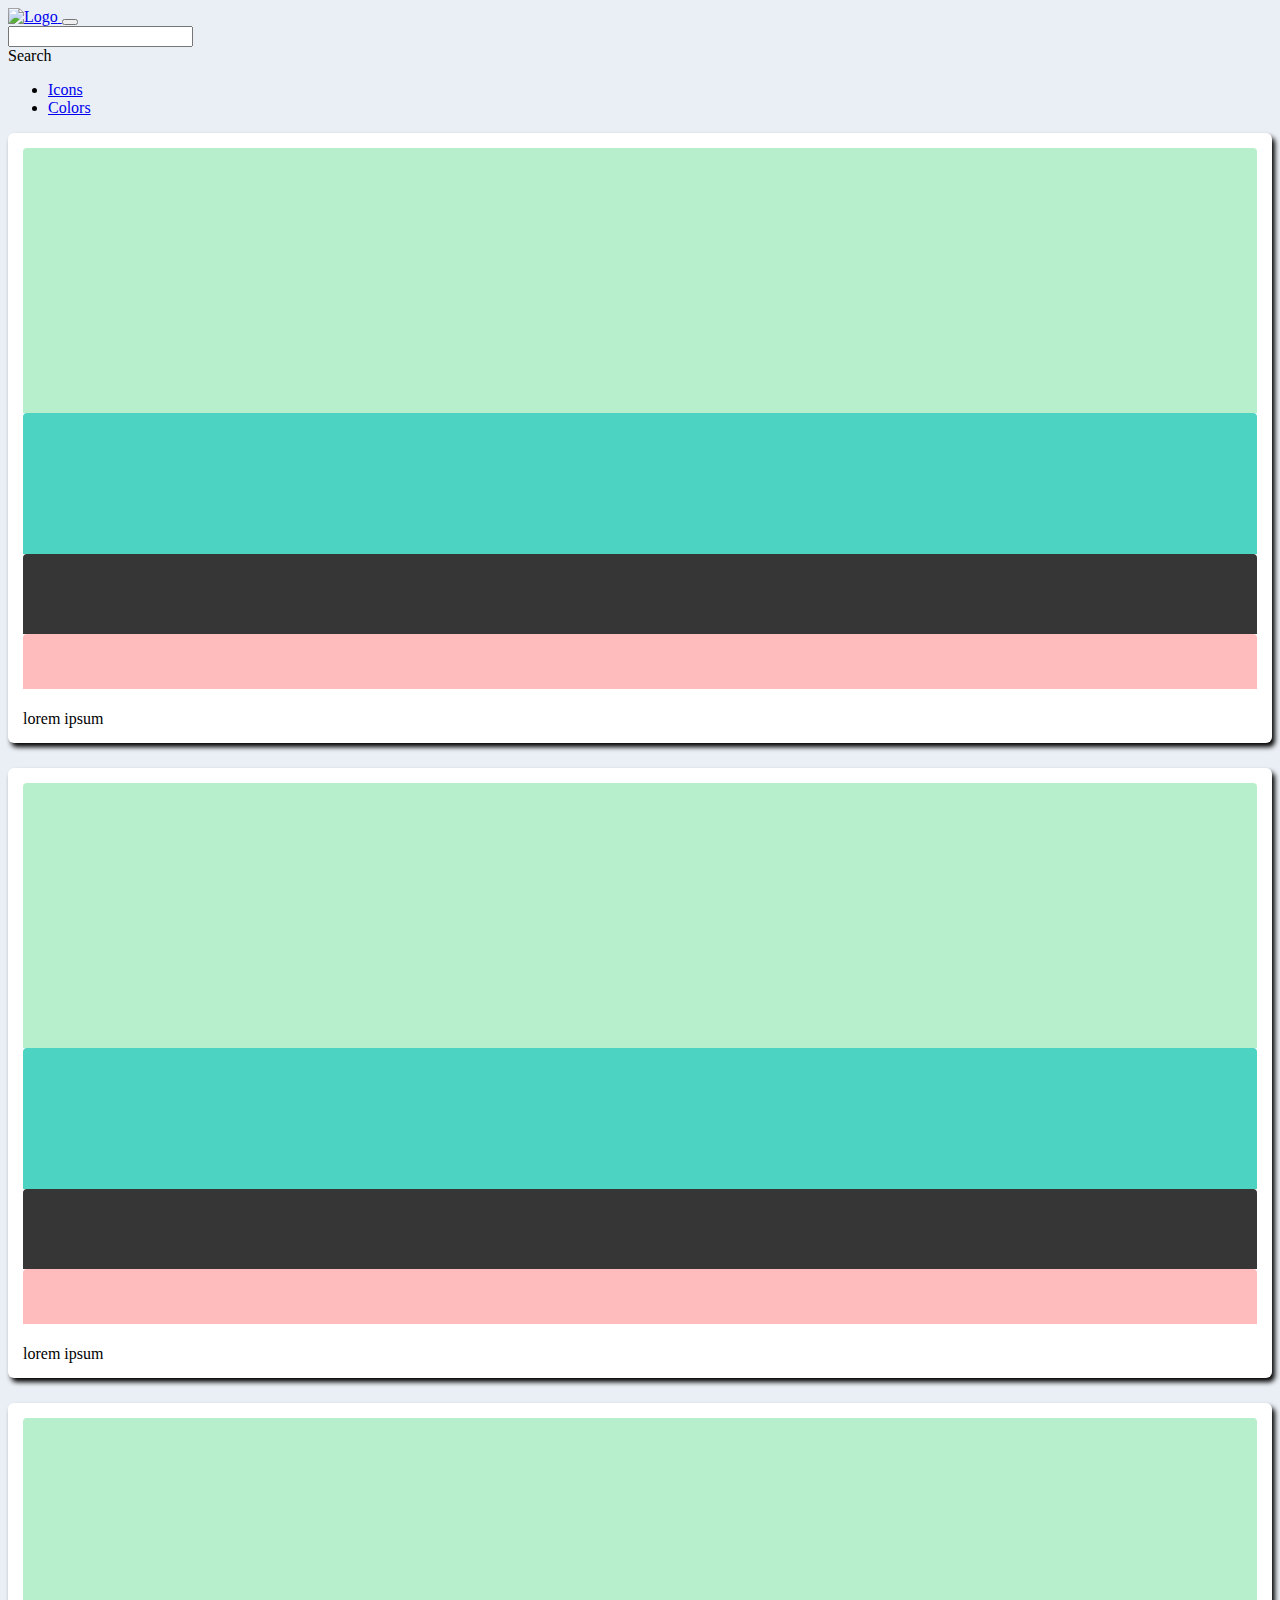
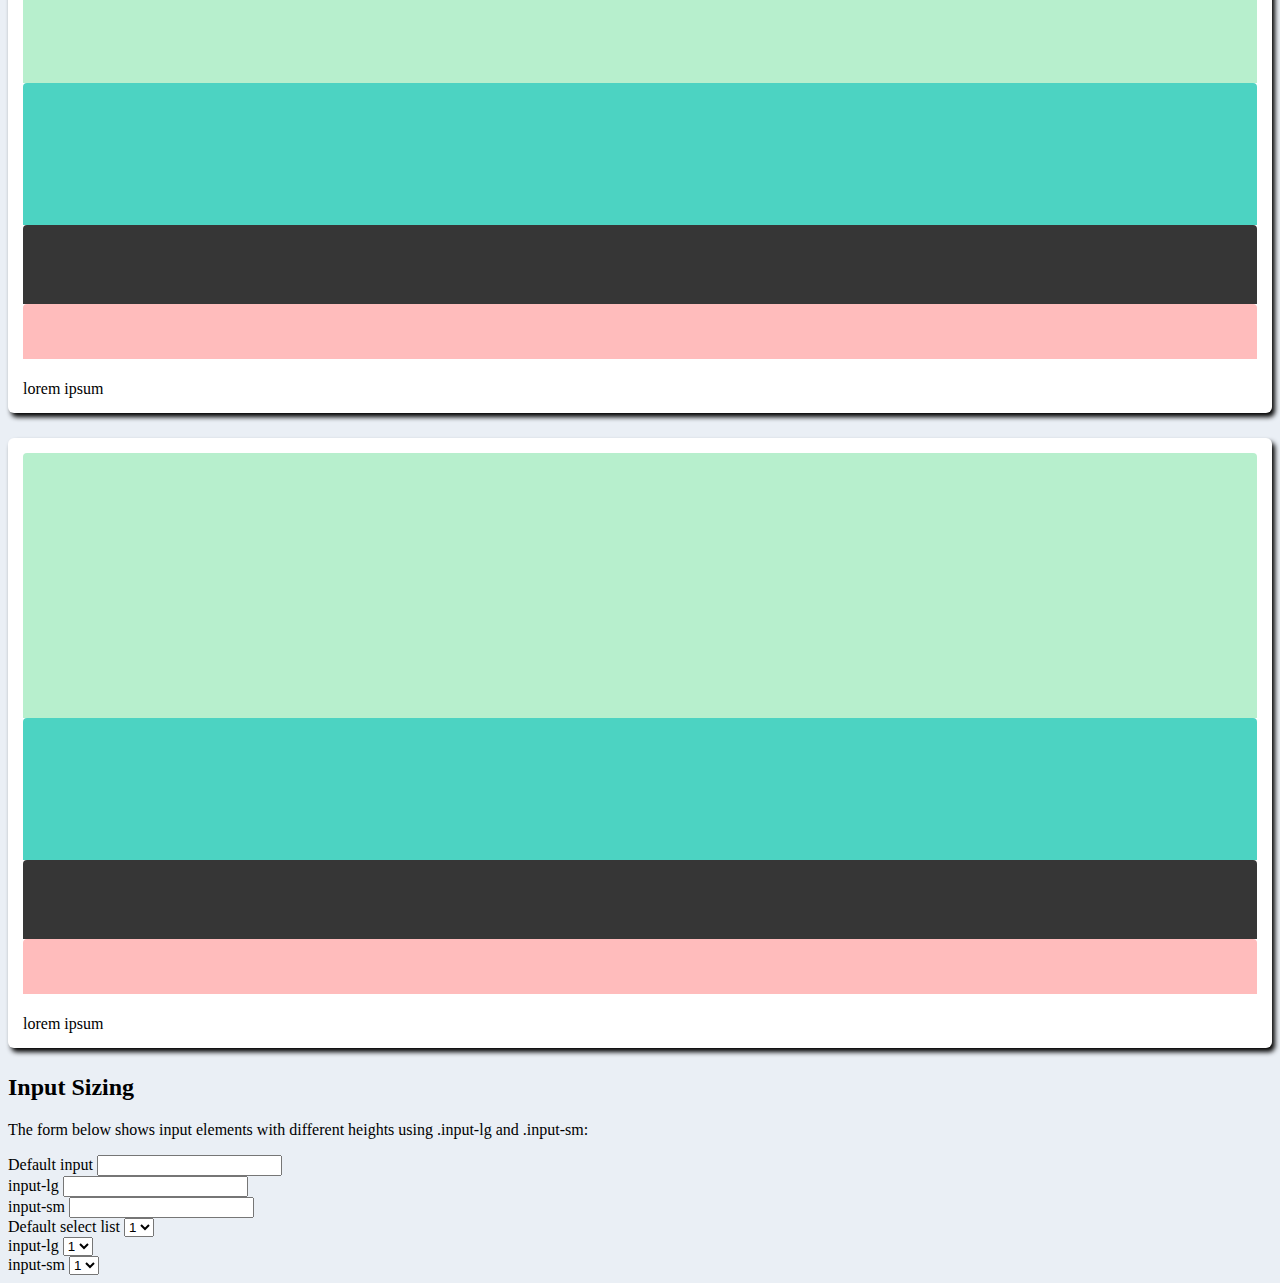
==== colors.html @ e5337111 "hi" ====
<!DOCTYPE html>
<html lang="en">
<head>
    <meta charset="UTF-8">
    <meta name="viewport" content="width=device-width, initial-scale=1.0">
    <meta http-equiv="X-UA-Compatible" content="ie=edge">
    <link rel="stylesheet" href="bootstrap/css/fontawesome-all.css">
    <link rel="stylesheet" href="bootstrap/css/bootstrap.min.css">
    <link rel="stylesheet" href="bootstrap/css/font-awesome.min.css">
    <link rel="stylesheet" href="bootstrap/css/fontawesome-all.css">
    <link rel="stylesheet" href="bootstrap/css/font-awesome.css">
    <link rel="stylesheet" href="bootstrap/css/mdb.css">
    <link rel="stylesheet" href="bootstrap/scss/font-awesome.scss">
    <link rel="stylesheet" href="bootstrap/scss/fontawesome-webfont.svg">
    <title>Icons&colors</title>

   <link rel="stylesheet" href="style.css">
<style>
.kkk {opacity: 0;

}
.c1 {
    padding-bottom: 3%;
    border-radius: 4px 4px 0 0;
    animation-duration: 1s;
	}
.c2 {
    padding-bottom: 5%;
    border-radius: 4px 4px 0 0;
    animation-duration: 1s;
	}
.c3 {
    padding-bottom: 10%;
    border-radius: 4px 4px 0 0;
    animation-duration: 1s;
	}
.c4 {
    padding-bottom: 20%;
    border-radius: 4px 4px 0 0;
    animation-duration: 1s;
	}
.item {
    width: 100%;
    border-radius: 6px;
    padding: 15px;
    box-sizing: border-box;
    position: relative;
    animation-name: item;
    animation-duration: .4s;
    display: inline-block;
    text-align: left;
    animation-fill-mode: backwards;
	background:white;
	box-shadow:3px 4px 5px ;
	
}
body{
background:#eaeff5;
}
.bott {
	margin-top: 21px;
    margin-bottom: 0rem;
}
.col-lg-3 ,col-md-4 ,col-sm-6{
padding-right:0px;
margin-bottom:2%;
}
</style>
</head>
<body>



    <!--########################START HERE#########################-->

    <!-- NAVBAR WITH FORM -->
    <nav class="navbar navbar-dark navbar-expand-lg bg-dark">
        <div class="container-fluid">
            <a class="navbar-brand" href="#">
    <img src="img/logo.png" alt="Logo" style="width:40px;">
  </a>
            <button class="navbar-toggler" data-toggle="collapse"
                    data-target="#formNavBar">
                <span class="navbar-toggler-icon"></span>
            </button>

            <div class="collapse navbar-collapse" id="formNavBar">
                <form class="form-inline" style="margin-left: auto">
                    <div class="form-group">
                        <input class="form-control input-sm" id="inputsm" type="text">
                    </div>
                    <a class="btn btn-outline-success btn-sm">Search</a>
                </form>
                <ul class="navbar-nav ml-auto">
                    <li class="nav-item">
                        <a  href="#" class="nav-link">Icons</a>
                    </li>
                    <li class="nav-item">
                        <a href="#" class="nav-link">Colors</a>
                    </li>
                </ul>
            </div>
        </div>
    </nav>

        <!--section start here-->
    <section>
        <div class="container-fluid">

            <div class="row mt-5">
                <div class="col-lg-3 col-md-4 col-sm-6 ">
					<div>
							<div class="item block shadow" data-order="0" data-id="179675" data-code="ffbcbc3636364cd3c2b7efcd" style="animation-delay: 0ms;">
						<div class="palette">
							<div class="place c4" style="background-color: rgb(183, 239, 205);">
								<a 	href="/palette/179675"></a>
							<span class="kkk" onclick="copy(&quot;b7efcd&quot;, this)">#b7efcd</span>
						
							</div>
							<div class="place c3" style="background-color: rgb(76, 211, 194);">
								<a href="/palette/179675"></a>
								<span class="kkk" onclick="copy(&quot;4cd3c2&quot;, this)">#4cd3c2</span>
							</div>
							<div class="place c2" style="background-color: rgb(54, 54, 54);">
								<a href="/palette/179675"></a>
								<span class="kkk" onclick="copy(&quot;363636&quot;, this)">#363636</span>
							</div>
							<div class="place c1" style="background-color: rgb(255, 188, 188);">
								<a href="/palette/179675"></a>
								<span class="kkk" onclick="copy(&quot;ffbcbc&quot;, this)">#ffbcbc</span>
							</div>
							<div>
								<p class="bott">lorem ipsum</p>	
							</div>
						</div>
					</div>
					</div>
                </div>
				
				<div class="col-lg-3 col-md-4 col-sm-6 ">
					<div>
							<div class="item block shadow" data-order="0" data-id="179675" data-code="ffbcbc3636364cd3c2b7efcd" style="animation-delay: 0ms;">
						<div class="palette">
							<div class="place c4" style="background-color: rgb(183, 239, 205);">
								<a 	href="/palette/179675"></a>
							<span class="kkk" onclick="copy(&quot;b7efcd&quot;, this)">#b7efcd</span>
						
							</div>
							<div class="place c3" style="background-color: rgb(76, 211, 194);">
								<a href="/palette/179675"></a>
								<span class="kkk" onclick="copy(&quot;4cd3c2&quot;, this)">#4cd3c2</span>
							</div>
							<div class="place c2" style="background-color: rgb(54, 54, 54);">
								<a href="/palette/179675"></a>
								<span class="kkk" onclick="copy(&quot;363636&quot;, this)">#363636</span>
							</div>
							<div class="place c1" style="background-color: rgb(255, 188, 188);">
								<a href="/palette/179675"></a>
								<span class="kkk" onclick="copy(&quot;ffbcbc&quot;, this)">#ffbcbc</span>
							</div>
							<div>
								<p class="bott">lorem ipsum</p>	
							</div>
						</div>
					</div>
					</div>
                </div>
				
				<div class="col-lg-3 col-md-4 col-sm-6 ">
					<div>
							<div class="item block shadow" data-order="0" data-id="179675" data-code="ffbcbc3636364cd3c2b7efcd" style="animation-delay: 0ms;">
						<div class="palette">
							<div class="place c4" style="background-color: rgb(183, 239, 205);">
								<a 	href="/palette/179675"></a>
							<span class="kkk" onclick="copy(&quot;b7efcd&quot;, this)">#b7efcd</span>
						
							</div>
							<div class="place c3" style="background-color: rgb(76, 211, 194);">
								<a href="/palette/179675"></a>
								<span class="kkk" onclick="copy(&quot;4cd3c2&quot;, this)">#4cd3c2</span>
							</div>
							<div class="place c2" style="background-color: rgb(54, 54, 54);">
								<a href="/palette/179675"></a>
								<span class="kkk" onclick="copy(&quot;363636&quot;, this)">#363636</span>
							</div>
							<div class="place c1" style="background-color: rgb(255, 188, 188);">
								<a href="/palette/179675"></a>
								<span class="kkk" onclick="copy(&quot;ffbcbc&quot;, this)">#ffbcbc</span>
							</div>
							<div>
								<p class="bott">lorem ipsum</p>	
							</div>
						</div>
					</div>
					</div>
                </div>
				
				<div class="col-lg-3 col-md-4 col-sm-6 ">
					<div>
							<div class="item block shadow" data-order="0" data-id="179675" data-code="ffbcbc3636364cd3c2b7efcd" style="animation-delay: 0ms;">
						<div class="palette">
							<div class="place c4" style="background-color: rgb(183, 239, 205);">
								<a 	href="/palette/179675"></a>
							<span class="kkk" onclick="copy(&quot;b7efcd&quot;, this)">#b7efcd</span>
						
							</div>
							<div class="place c3" style="background-color: rgb(76, 211, 194);">
								<a href="/palette/179675"></a>
								<span class="kkk" onclick="copy(&quot;4cd3c2&quot;, this)">#4cd3c2</span>
							</div>
							<div class="place c2" style="background-color: rgb(54, 54, 54);">
								<a href="/palette/179675"></a>
								<span class="kkk" onclick="copy(&quot;363636&quot;, this)">#363636</span>
							</div>
							<div class="place c1" style="background-color: rgb(255, 188, 188);">
								<a href="/palette/179675"></a>
								<span class="kkk" onclick="copy(&quot;ffbcbc&quot;, this)">#ffbcbc</span>
							</div>
							<div>
								<p class="bott">lorem ipsum</p>	
							</div>
						</div>
					</div>
					</div>
                </div>
				
            </div>
			
			
			
			
			<div class="container">
  <h2>Input Sizing</h2>
  <p>The form below shows input elements with different heights using .input-lg and .input-sm:</p>
  <form>
    <div class="form-group">
      <label for="inputdefault">Default input</label>
      <input class="form-control" id="inputdefault" type="text">
    </div>
    <div class="form-group">
      <label for="inputlg">input-lg</label>
      <input class="form-control input-lg" id="inputlg" type="text">
    </div>
    <div class="form-group">
      <label for="inputsm">input-sm</label>
      <input class="form-control input-sm" id="inputsm" type="text">
    </div>
    <div class="form-group">
      <label for="sel1">Default select list</label>
      <select class="form-control" id="sel1">
        <option>1</option>
        <option>2</option>
        <option>3</option>
        <option>4</option>
      </select>
    </div>
    <div class="form-group">
      <label for="sel2">input-lg</label>
      <select class="form-control input-lg" id="sel2">
        <option>1</option>
        <option>2</option>
        <option>3</option>
      </select>
    </div>
    <div class="form-group">
      <label for="sel3">input-sm</label>
      <select class="form-control input-sm" id="sel3">
        <option>1</option>
        <option>2</option>
        <option>3</option>
      </select>
    </div>
  </form>
</div>



        </div>
    </section>
</body>
<!-- BODY ENDS -->
<script src="bootstrap/js/fontawesome-all.js"></script>
<script src="bootstrap/js/jquery-3.2.1.min.js"></script>
<script src="bootstrap/js/popper.min.js"></script>
<script src="bootstrap/js/bootstrap.min.js"></script>
<script src="bootstrap/js/mdb.min.js"></script>

</html>
---- style.css ----
.navgation_bar{padding: 11px 11px;}
  .links{padding: 4px 4px;
  }
    body{
  background: #fff;
}
.box {
  transition: box-shadow .3s;
  /*width: 300px;*/
  /*height: 500px;*/
  /*margin: 50px;*/
  border-radius:10px;
  border: 0px solid #ccc;
  background: #fff;
  float: left;
    padding: 30px;

}
.box:hover {
  box-shadow: 0 0 11px rgba(33,33,33,.2);
    cursor: pointer;
}

        .modal-dialog-full-width {
        width: 100% !important;
        height: 100% !important;
        margin: 0 !important;
        padding: 0 !important;
        max-width:none !important;

    }

    .modal-content-full-width  {
        height: auto !important;
        min-height: 100% !important;
        border-radius: 0 !important;
        background-color: #ececec !important;
        margin: 5px;
    }
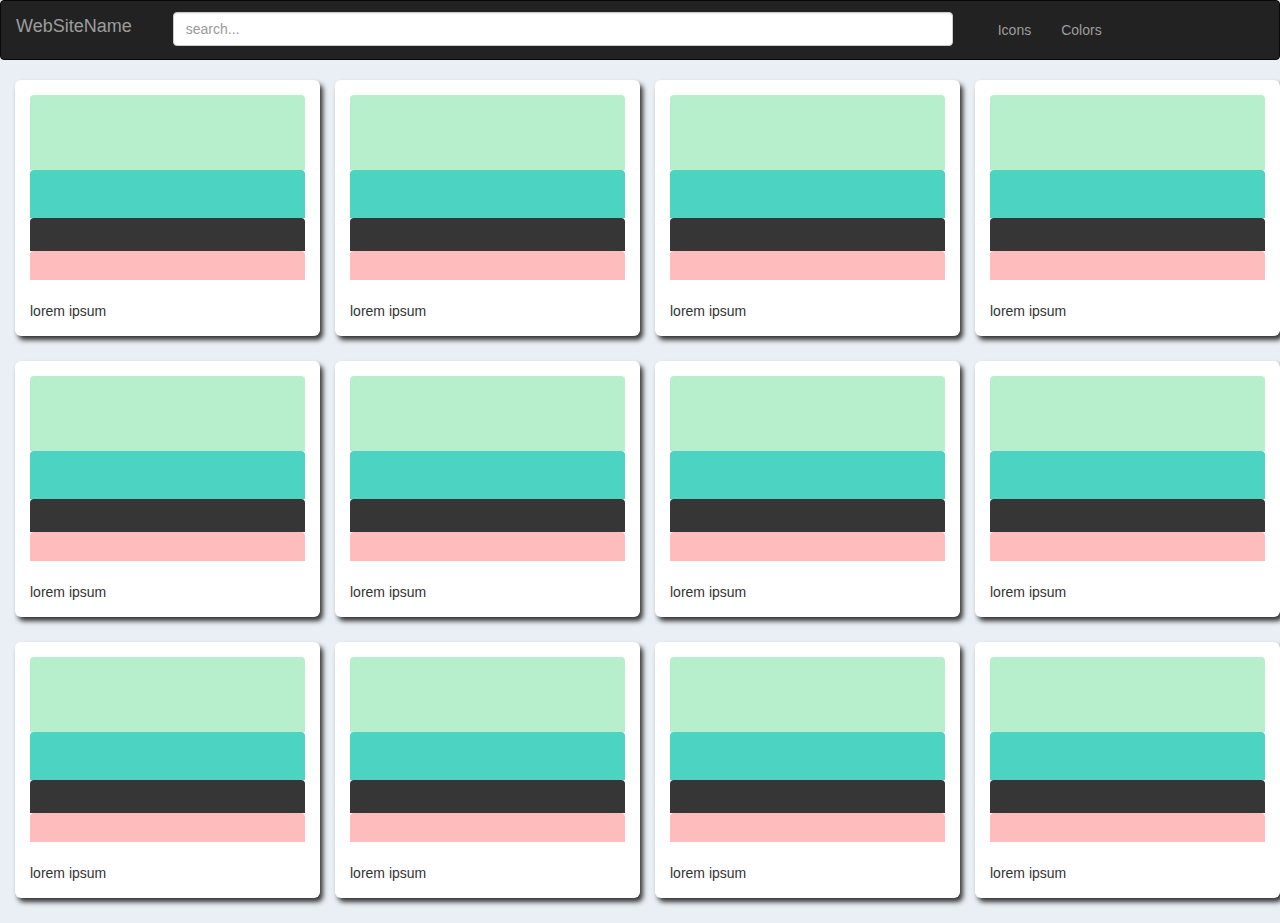
==== commit 658368bc: "html" ====
--- a/colors.html
+++ b/colors.html
@@ -2,17 +2,13 @@
 <html lang="en">
 <head>
     <meta charset="UTF-8">
-    <meta name="viewport" content="width=device-width, initial-scale=1.0">
-    <meta http-equiv="X-UA-Compatible" content="ie=edge">
-    <link rel="stylesheet" href="bootstrap/css/fontawesome-all.css">
-    <link rel="stylesheet" href="bootstrap/css/bootstrap.min.css">
-    <link rel="stylesheet" href="bootstrap/css/font-awesome.min.css">
-    <link rel="stylesheet" href="bootstrap/css/fontawesome-all.css">
-    <link rel="stylesheet" href="bootstrap/css/font-awesome.css">
-    <link rel="stylesheet" href="bootstrap/css/mdb.css">
-    <link rel="stylesheet" href="bootstrap/scss/font-awesome.scss">
-    <link rel="stylesheet" href="bootstrap/scss/fontawesome-webfont.svg">
+	<meta charset="utf-8">
+	<meta name="viewport" content="width=device-width, initial-scale=1">
+	<link rel="stylesheet" href="https://maxcdn.bootstrapcdn.com/bootstrap/3.4.1/css/bootstrap.min.css">
+	<script src="https://ajax.googleapis.com/ajax/libs/jquery/3.4.1/jquery.min.js"></script>
+	<script src="https://maxcdn.bootstrapcdn.com/bootstrap/3.4.1/js/bootstrap.min.js"></script>
     <title>Icons&colors</title>
+	<link rel="stylesheet" href="https://cdnjs.cloudflare.com/ajax/libs/font-awesome/4.7.0/css/font-awesome.min.css">
 
    <link rel="stylesheet" href="style.css">
 <style>
@@ -73,40 +69,45 @@
 
     <!--########################START HERE#########################-->
 
-    <!-- NAVBAR WITH FORM -->
-    <nav class="navbar navbar-dark navbar-expand-lg bg-dark">
-        <div class="container-fluid">
-            <a class="navbar-brand" href="#">
-    <img src="img/logo.png" alt="Logo" style="width:40px;">
-  </a>
-            <button class="navbar-toggler" data-toggle="collapse"
-                    data-target="#formNavBar">
-                <span class="navbar-toggler-icon"></span>
-            </button>
-
-            <div class="collapse navbar-collapse" id="formNavBar">
-                <form class="form-inline" style="margin-left: auto">
-                    <div class="form-group">
-                        <input class="form-control input-sm" id="inputsm" type="text">
-                    </div>
-                    <a class="btn btn-outline-success btn-sm">Search</a>
-                </form>
-                <ul class="navbar-nav ml-auto">
-                    <li class="nav-item">
-                        <a  href="#" class="nav-link">Icons</a>
-                    </li>
-                    <li class="nav-item">
-                        <a href="#" class="nav-link">Colors</a>
-                    </li>
-                </ul>
-            </div>
-        </div>
-    </nav>
+	<!--navbar-->
+	<nav class="navbar navbar-inverse">
+		<div class="container-fluid">
+			<div class="navbar-header">
+				<button type="button" class="navbar-toggle" data-toggle="collapse" data-target="#myNavbar">
+					<span class="icon-bar"></span>
+					<span class="icon-bar"></span>
+					<span class="icon-bar"></span>
+				</button>
+				<a class="navbar-brand mt-3 brand" href="#">WebSiteName</a>
+			</div>
+
+			<div class="collapse navbar-collapse" id="myNavbar">
+				<div class="form-group row" style="margin-bottom: 0px">
+					<div class="col-md-9 col-sm-7 col-md-8">
+						<div class="navgation_bar">
+							<div>
+								<input class="form-control " id="ex3" type="text" placeholder="search...">
+							</div>
+
+						</div>
+					</div>
+					<!--        <div class="col-md-2">-->
+					<div class="container-fluid">
+						<ul class="nav navbar-nav links">
+							<li><a href="#">Icons</a></li>
+							<li><a href="#">Colors</a></li>
+						</ul>
+					</div>
+					<!--        </div>-->
+				</div>
+
+			</div>
+		</div>
+	</nav>
 
         <!--section start here-->
     <section>
         <div class="container-fluid">
-
             <div class="row mt-5">
                 <div class="col-lg-3 col-md-4 col-sm-6 ">
 					<div>
@@ -115,7 +116,7 @@
 							<div class="place c4" style="background-color: rgb(183, 239, 205);">
 								<a 	href="/palette/179675"></a>
 							<span class="kkk" onclick="copy(&quot;b7efcd&quot;, this)">#b7efcd</span>
-						
+
 							</div>
 							<div class="place c3" style="background-color: rgb(76, 211, 194);">
 								<a href="/palette/179675"></a>
@@ -130,13 +131,14 @@
 								<span class="kkk" onclick="copy(&quot;ffbcbc&quot;, this)">#ffbcbc</span>
 							</div>
 							<div>
-								<p class="bott">lorem ipsum</p>	
+								<p class="bott">lorem ipsum</p>
+
 							</div>
 						</div>
 					</div>
 					</div>
                 </div>
-				
+
 				<div class="col-lg-3 col-md-4 col-sm-6 ">
 					<div>
 							<div class="item block shadow" data-order="0" data-id="179675" data-code="ffbcbc3636364cd3c2b7efcd" style="animation-delay: 0ms;">
@@ -144,7 +146,7 @@
 							<div class="place c4" style="background-color: rgb(183, 239, 205);">
 								<a 	href="/palette/179675"></a>
 							<span class="kkk" onclick="copy(&quot;b7efcd&quot;, this)">#b7efcd</span>
-						
+
 							</div>
 							<div class="place c3" style="background-color: rgb(76, 211, 194);">
 								<a href="/palette/179675"></a>
@@ -159,13 +161,13 @@
 								<span class="kkk" onclick="copy(&quot;ffbcbc&quot;, this)">#ffbcbc</span>
 							</div>
 							<div>
-								<p class="bott">lorem ipsum</p>	
+								<p class="bott">lorem ipsum</p>
 							</div>
 						</div>
 					</div>
 					</div>
                 </div>
-				
+
 				<div class="col-lg-3 col-md-4 col-sm-6 ">
 					<div>
 							<div class="item block shadow" data-order="0" data-id="179675" data-code="ffbcbc3636364cd3c2b7efcd" style="animation-delay: 0ms;">
@@ -173,7 +175,7 @@
 							<div class="place c4" style="background-color: rgb(183, 239, 205);">
 								<a 	href="/palette/179675"></a>
 							<span class="kkk" onclick="copy(&quot;b7efcd&quot;, this)">#b7efcd</span>
-						
+
 							</div>
 							<div class="place c3" style="background-color: rgb(76, 211, 194);">
 								<a href="/palette/179675"></a>
@@ -188,13 +190,13 @@
 								<span class="kkk" onclick="copy(&quot;ffbcbc&quot;, this)">#ffbcbc</span>
 							</div>
 							<div>
-								<p class="bott">lorem ipsum</p>	
+								<p class="bott">lorem ipsum</p>
 							</div>
 						</div>
 					</div>
 					</div>
                 </div>
-				
+
 				<div class="col-lg-3 col-md-4 col-sm-6 ">
 					<div>
 							<div class="item block shadow" data-order="0" data-id="179675" data-code="ffbcbc3636364cd3c2b7efcd" style="animation-delay: 0ms;">
@@ -202,7 +204,7 @@
 							<div class="place c4" style="background-color: rgb(183, 239, 205);">
 								<a 	href="/palette/179675"></a>
 							<span class="kkk" onclick="copy(&quot;b7efcd&quot;, this)">#b7efcd</span>
-						
+
 							</div>
 							<div class="place c3" style="background-color: rgb(76, 211, 194);">
 								<a href="/palette/179675"></a>
@@ -217,61 +219,258 @@
 								<span class="kkk" onclick="copy(&quot;ffbcbc&quot;, this)">#ffbcbc</span>
 							</div>
 							<div>
-								<p class="bott">lorem ipsum</p>	
+								<p class="bott">lorem ipsum</p>
 							</div>
 						</div>
 					</div>
 					</div>
                 </div>
-				
+
             </div>
-			
-			
-			
-			
-			<div class="container">
-  <h2>Input Sizing</h2>
-  <p>The form below shows input elements with different heights using .input-lg and .input-sm:</p>
-  <form>
-    <div class="form-group">
-      <label for="inputdefault">Default input</label>
-      <input class="form-control" id="inputdefault" type="text">
-    </div>
-    <div class="form-group">
-      <label for="inputlg">input-lg</label>
-      <input class="form-control input-lg" id="inputlg" type="text">
-    </div>
-    <div class="form-group">
-      <label for="inputsm">input-sm</label>
-      <input class="form-control input-sm" id="inputsm" type="text">
-    </div>
-    <div class="form-group">
-      <label for="sel1">Default select list</label>
-      <select class="form-control" id="sel1">
-        <option>1</option>
-        <option>2</option>
-        <option>3</option>
-        <option>4</option>
-      </select>
-    </div>
-    <div class="form-group">
-      <label for="sel2">input-lg</label>
-      <select class="form-control input-lg" id="sel2">
-        <option>1</option>
-        <option>2</option>
-        <option>3</option>
-      </select>
-    </div>
-    <div class="form-group">
-      <label for="sel3">input-sm</label>
-      <select class="form-control input-sm" id="sel3">
-        <option>1</option>
-        <option>2</option>
-        <option>3</option>
-      </select>
-    </div>
-  </form>
-</div>
+
+			<div class="row mt-5">
+				<div class="col-lg-3 col-md-4 col-sm-6 ">
+					<div>
+						<div class="item block shadow" data-order="0" data-id="179675" data-code="ffbcbc3636364cd3c2b7efcd" style="animation-delay: 0ms;">
+							<div class="palette">
+								<div class="place c4" style="background-color: rgb(183, 239, 205);">
+									<a 	href="/palette/179675"></a>
+									<span class="kkk" onclick="copy(&quot;b7efcd&quot;, this)">#b7efcd</span>
+
+								</div>
+								<div class="place c3" style="background-color: rgb(76, 211, 194);">
+									<a href="/palette/179675"></a>
+									<span class="kkk" onclick="copy(&quot;4cd3c2&quot;, this)">#4cd3c2</span>
+								</div>
+								<div class="place c2" style="background-color: rgb(54, 54, 54);">
+									<a href="/palette/179675"></a>
+									<span class="kkk" onclick="copy(&quot;363636&quot;, this)">#363636</span>
+								</div>
+								<div class="place c1" style="background-color: rgb(255, 188, 188);">
+									<a href="/palette/179675"></a>
+									<span class="kkk" onclick="copy(&quot;ffbcbc&quot;, this)">#ffbcbc</span>
+								</div>
+								<div>
+									<p class="bott">lorem ipsum</p>
+
+								</div>
+							</div>
+						</div>
+					</div>
+				</div>
+
+				<div class="col-lg-3 col-md-4 col-sm-6 ">
+					<div>
+						<div class="item block shadow" data-order="0" data-id="179675" data-code="ffbcbc3636364cd3c2b7efcd" style="animation-delay: 0ms;">
+							<div class="palette">
+								<div class="place c4" style="background-color: rgb(183, 239, 205);">
+									<a 	href="/palette/179675"></a>
+									<span class="kkk" onclick="copy(&quot;b7efcd&quot;, this)">#b7efcd</span>
+
+								</div>
+								<div class="place c3" style="background-color: rgb(76, 211, 194);">
+									<a href="/palette/179675"></a>
+									<span class="kkk" onclick="copy(&quot;4cd3c2&quot;, this)">#4cd3c2</span>
+								</div>
+								<div class="place c2" style="background-color: rgb(54, 54, 54);">
+									<a href="/palette/179675"></a>
+									<span class="kkk" onclick="copy(&quot;363636&quot;, this)">#363636</span>
+								</div>
+								<div class="place c1" style="background-color: rgb(255, 188, 188);">
+									<a href="/palette/179675"></a>
+									<span class="kkk" onclick="copy(&quot;ffbcbc&quot;, this)">#ffbcbc</span>
+								</div>
+								<div>
+									<p class="bott">lorem ipsum</p>
+								</div>
+							</div>
+						</div>
+					</div>
+				</div>
+
+				<div class="col-lg-3 col-md-4 col-sm-6 ">
+					<div>
+						<div class="item block shadow" data-order="0" data-id="179675" data-code="ffbcbc3636364cd3c2b7efcd" style="animation-delay: 0ms;">
+							<div class="palette">
+								<div class="place c4" style="background-color: rgb(183, 239, 205);">
+									<a 	href="/palette/179675"></a>
+									<span class="kkk" onclick="copy(&quot;b7efcd&quot;, this)">#b7efcd</span>
+
+								</div>
+								<div class="place c3" style="background-color: rgb(76, 211, 194);">
+									<a href="/palette/179675"></a>
+									<span class="kkk" onclick="copy(&quot;4cd3c2&quot;, this)">#4cd3c2</span>
+								</div>
+								<div class="place c2" style="background-color: rgb(54, 54, 54);">
+									<a href="/palette/179675"></a>
+									<span class="kkk" onclick="copy(&quot;363636&quot;, this)">#363636</span>
+								</div>
+								<div class="place c1" style="background-color: rgb(255, 188, 188);">
+									<a href="/palette/179675"></a>
+									<span class="kkk" onclick="copy(&quot;ffbcbc&quot;, this)">#ffbcbc</span>
+								</div>
+								<div>
+									<p class="bott">lorem ipsum</p>
+								</div>
+							</div>
+						</div>
+					</div>
+				</div>
+
+				<div class="col-lg-3 col-md-4 col-sm-6 ">
+					<div>
+						<div class="item block shadow" data-order="0" data-id="179675" data-code="ffbcbc3636364cd3c2b7efcd" style="animation-delay: 0ms;">
+							<div class="palette">
+								<div class="place c4" style="background-color: rgb(183, 239, 205);">
+									<a 	href="/palette/179675"></a>
+									<span class="kkk" onclick="copy(&quot;b7efcd&quot;, this)">#b7efcd</span>
+
+								</div>
+								<div class="place c3" style="background-color: rgb(76, 211, 194);">
+									<a href="/palette/179675"></a>
+									<span class="kkk" onclick="copy(&quot;4cd3c2&quot;, this)">#4cd3c2</span>
+								</div>
+								<div class="place c2" style="background-color: rgb(54, 54, 54);">
+									<a href="/palette/179675"></a>
+									<span class="kkk" onclick="copy(&quot;363636&quot;, this)">#363636</span>
+								</div>
+								<div class="place c1" style="background-color: rgb(255, 188, 188);">
+									<a href="/palette/179675"></a>
+									<span class="kkk" onclick="copy(&quot;ffbcbc&quot;, this)">#ffbcbc</span>
+								</div>
+								<div>
+									<p class="bott">lorem ipsum</p>
+								</div>
+							</div>
+						</div>
+					</div>
+				</div>
+
+			</div>
+			<div class="row mt-5">
+				<div class="col-lg-3 col-md-4 col-sm-6 ">
+					<div>
+						<div class="item block shadow" data-order="0" data-id="179675" data-code="ffbcbc3636364cd3c2b7efcd" style="animation-delay: 0ms;">
+							<div class="palette">
+								<div class="place c4" style="background-color: rgb(183, 239, 205);">
+									<a 	href="/palette/179675"></a>
+									<span class="kkk" onclick="copy(&quot;b7efcd&quot;, this)">#b7efcd</span>
+
+								</div>
+								<div class="place c3" style="background-color: rgb(76, 211, 194);">
+									<a href="/palette/179675"></a>
+									<span class="kkk" onclick="copy(&quot;4cd3c2&quot;, this)">#4cd3c2</span>
+								</div>
+								<div class="place c2" style="background-color: rgb(54, 54, 54);">
+									<a href="/palette/179675"></a>
+									<span class="kkk" onclick="copy(&quot;363636&quot;, this)">#363636</span>
+								</div>
+								<div class="place c1" style="background-color: rgb(255, 188, 188);">
+									<a href="/palette/179675"></a>
+									<span class="kkk" onclick="copy(&quot;ffbcbc&quot;, this)">#ffbcbc</span>
+								</div>
+								<div>
+									<p class="bott">lorem ipsum</p>
+
+								</div>
+							</div>
+						</div>
+					</div>
+				</div>
+
+				<div class="col-lg-3 col-md-4 col-sm-6 ">
+					<div>
+						<div class="item block shadow" data-order="0" data-id="179675" data-code="ffbcbc3636364cd3c2b7efcd" style="animation-delay: 0ms;">
+							<div class="palette">
+								<div class="place c4" style="background-color: rgb(183, 239, 205);">
+									<a 	href="/palette/179675"></a>
+									<span class="kkk" onclick="copy(&quot;b7efcd&quot;, this)">#b7efcd</span>
+
+								</div>
+								<div class="place c3" style="background-color: rgb(76, 211, 194);">
+									<a href="/palette/179675"></a>
+									<span class="kkk" onclick="copy(&quot;4cd3c2&quot;, this)">#4cd3c2</span>
+								</div>
+								<div class="place c2" style="background-color: rgb(54, 54, 54);">
+									<a href="/palette/179675"></a>
+									<span class="kkk" onclick="copy(&quot;363636&quot;, this)">#363636</span>
+								</div>
+								<div class="place c1" style="background-color: rgb(255, 188, 188);">
+									<a href="/palette/179675"></a>
+									<span class="kkk" onclick="copy(&quot;ffbcbc&quot;, this)">#ffbcbc</span>
+								</div>
+								<div>
+									<p class="bott">lorem ipsum</p>
+								</div>
+							</div>
+						</div>
+					</div>
+				</div>
+
+				<div class="col-lg-3 col-md-4 col-sm-6 ">
+					<div>
+						<div class="item block shadow" data-order="0" data-id="179675" data-code="ffbcbc3636364cd3c2b7efcd" style="animation-delay: 0ms;">
+							<div class="palette">
+								<div class="place c4" style="background-color: rgb(183, 239, 205);">
+									<a 	href="/palette/179675"></a>
+									<span class="kkk" onclick="copy(&quot;b7efcd&quot;, this)">#b7efcd</span>
+
+								</div>
+								<div class="place c3" style="background-color: rgb(76, 211, 194);">
+									<a href="/palette/179675"></a>
+									<span class="kkk" onclick="copy(&quot;4cd3c2&quot;, this)">#4cd3c2</span>
+								</div>
+								<div class="place c2" style="background-color: rgb(54, 54, 54);">
+									<a href="/palette/179675"></a>
+									<span class="kkk" onclick="copy(&quot;363636&quot;, this)">#363636</span>
+								</div>
+								<div class="place c1" style="background-color: rgb(255, 188, 188);">
+									<a href="/palette/179675"></a>
+									<span class="kkk" onclick="copy(&quot;ffbcbc&quot;, this)">#ffbcbc</span>
+								</div>
+								<div>
+									<p class="bott">lorem ipsum</p>
+								</div>
+							</div>
+						</div>
+					</div>
+				</div>
+
+				<div class="col-lg-3 col-md-4 col-sm-6 ">
+					<div>
+						<div class="item block shadow" data-order="0" data-id="179675" data-code="ffbcbc3636364cd3c2b7efcd" style="animation-delay: 0ms;">
+							<div class="palette">
+								<div class="place c4" style="background-color: rgb(183, 239, 205);">
+									<a 	href="/palette/179675"></a>
+									<span class="kkk" onclick="copy(&quot;b7efcd&quot;, this)">#b7efcd</span>
+
+								</div>
+								<div class="place c3" style="background-color: rgb(76, 211, 194);">
+									<a href="/palette/179675"></a>
+									<span class="kkk" onclick="copy(&quot;4cd3c2&quot;, this)">#4cd3c2</span>
+								</div>
+								<div class="place c2" style="background-color: rgb(54, 54, 54);">
+									<a href="/palette/179675"></a>
+									<span class="kkk" onclick="copy(&quot;363636&quot;, this)">#363636</span>
+								</div>
+								<div class="place c1" style="background-color: rgb(255, 188, 188);">
+									<a href="/palette/179675"></a>
+									<span class="kkk" onclick="copy(&quot;ffbcbc&quot;, this)">#ffbcbc</span>
+								</div>
+								<div>
+									<p class="bott">lorem ipsum</p>
+								</div>
+							</div>
+						</div>
+					</div>
+				</div>
+
+			</div>
+
+
+
+
+
 
 
 
--- a/style.css
+++ b/style.css
@@ -13,17 +13,18 @@
   border: 0px solid #ccc;
   background: #fff;
   float: left;
-    padding: 30px;
+  padding: 30px;
 
 }
 .box:hover {
-  box-shadow: 0 0 11px rgba(33,33,33,.2);
+  box-shadow: 0 0 11px rgba(33,33,353,.2);
+
     cursor: pointer;
 }
 
         .modal-dialog-full-width {
         width: 100% !important;
-        height: 100% !important;
+        height: 95% !important;
         margin: 0 !important;
         padding: 0 !important;
         max-width:none !important;
@@ -34,10 +35,15 @@
         height: auto !important;
         min-height: 100% !important;
         border-radius: 0 !important;
-        background-color: #ececec !important;
         margin: 5px;
+
     }
 
 
+.navgation_bar{padding: 11px 11px;}
+  .links{padding: 4px 4px;}
 
+.bott {
+    margin-top: 21px;
 
+}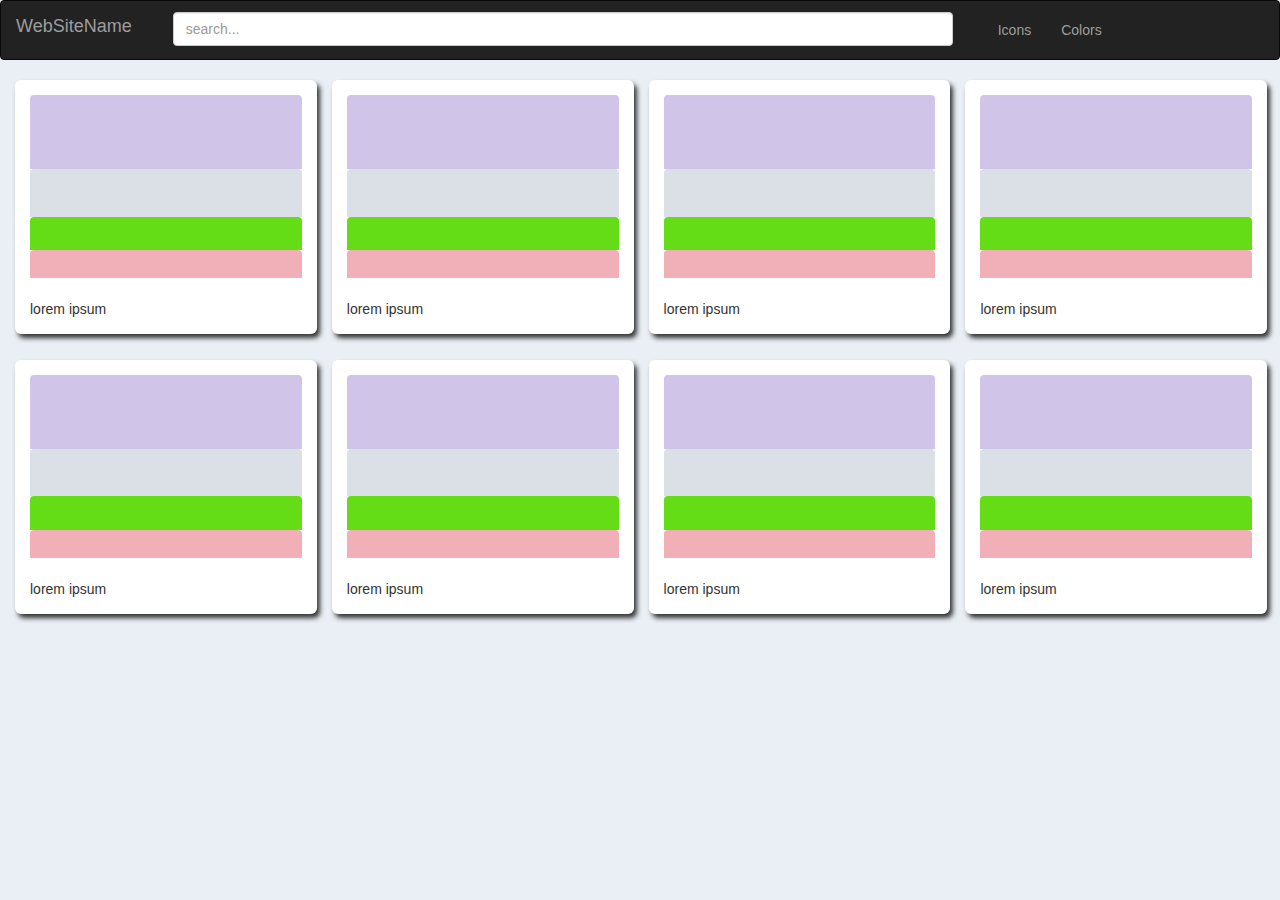
==== commit 0704d9cf: "Create colors.html" ====
--- a/colors.html
+++ b/colors.html
@@ -106,354 +106,234 @@
 	</nav>
 
         <!--section start here-->
-    <section>
+    <section style="margin-right: 1%">
         <div class="container-fluid">
             <div class="row mt-5">
                 <div class="col-lg-3 col-md-4 col-sm-6 ">
 					<div>
-							<div class="item block shadow" data-order="0" data-id="179675" data-code="ffbcbc3636364cd3c2b7efcd" style="animation-delay: 0ms;">
-						<div class="palette">
-							<div class="place c4" style="background-color: rgb(183, 239, 205);">
-								<a 	href="/palette/179675"></a>
-							<span class="kkk" onclick="copy(&quot;b7efcd&quot;, this)">#b7efcd</span>
-
-							</div>
-							<div class="place c3" style="background-color: rgb(76, 211, 194);">
-								<a href="/palette/179675"></a>
-								<span class="kkk" onclick="copy(&quot;4cd3c2&quot;, this)">#4cd3c2</span>
-							</div>
-							<div class="place c2" style="background-color: rgb(54, 54, 54);">
-								<a href="/palette/179675"></a>
-								<span class="kkk" onclick="copy(&quot;363636&quot;, this)">#363636</span>
-							</div>
-							<div class="place c1" style="background-color: rgb(255, 188, 188);">
-								<a href="/palette/179675"></a>
-								<span class="kkk" onclick="copy(&quot;ffbcbc&quot;, this)">#ffbcbc</span>
-							</div>
-							<div>
-								<p class="bott">lorem ipsum</p>
-
-							</div>
-						</div>
-					</div>
+						<div class="item block shadow" data-order="0" data-id="179675" data-code="ffbcbc3636364cd3c2b7efcd" style="animation-delay: 0ms;">
+							<div class="palette">
+								<div class="place c4" style="background-color:#d1c4e9">
+									<a 	href="/palette/179675"></a>
+									<span class="kkk" onclick="copy(&quot;b7efcd&quot;, this)">#b7efcd</span>
+
+								</div>
+								<div class="place c3" style="background-color: #dae0e5">
+									<a href="/palette/179675"></a>
+									<span class="kkk" onclick="copy(&quot;4cd3c2&quot;, this)">#4cd3c2</span>
+								</div>
+								<div class="place c2" style="background-color: #64dd17">
+									<a href="/palette/179675"></a>
+									<span class="kkk" onclick="copy(&quot;363636&quot;, this)">#363636</span>
+								</div>
+								<div class="place c1" style="background-color: #f1b0b7">
+									<a href="/palette/179675"></a>
+									<span class="kkk" onclick="copy(&quot;ffbcbc&quot;, this)">#ffbcbc</span>
+								</div>
+								<div>
+									<p class="bott">lorem ipsum</p>
+								</div>
+							</div>
+						</div>
 					</div>
                 </div>
 
 				<div class="col-lg-3 col-md-4 col-sm-6 ">
 					<div>
-							<div class="item block shadow" data-order="0" data-id="179675" data-code="ffbcbc3636364cd3c2b7efcd" style="animation-delay: 0ms;">
-						<div class="palette">
-							<div class="place c4" style="background-color: rgb(183, 239, 205);">
-								<a 	href="/palette/179675"></a>
-							<span class="kkk" onclick="copy(&quot;b7efcd&quot;, this)">#b7efcd</span>
-
-							</div>
-							<div class="place c3" style="background-color: rgb(76, 211, 194);">
-								<a href="/palette/179675"></a>
-								<span class="kkk" onclick="copy(&quot;4cd3c2&quot;, this)">#4cd3c2</span>
-							</div>
-							<div class="place c2" style="background-color: rgb(54, 54, 54);">
-								<a href="/palette/179675"></a>
-								<span class="kkk" onclick="copy(&quot;363636&quot;, this)">#363636</span>
-							</div>
-							<div class="place c1" style="background-color: rgb(255, 188, 188);">
-								<a href="/palette/179675"></a>
-								<span class="kkk" onclick="copy(&quot;ffbcbc&quot;, this)">#ffbcbc</span>
-							</div>
-							<div>
-								<p class="bott">lorem ipsum</p>
-							</div>
-						</div>
-					</div>
+						<div class="item block shadow" data-order="0" data-id="179675" data-code="ffbcbc3636364cd3c2b7efcd" style="animation-delay: 0ms;">
+							<div class="palette">
+								<div class="place c4" style="background-color:#d1c4e9">
+									<a 	href="/palette/179675"></a>
+									<span class="kkk" onclick="copy(&quot;b7efcd&quot;, this)">#b7efcd</span>
+
+								</div>
+								<div class="place c3" style="background-color: #dae0e5">
+									<a href="/palette/179675"></a>
+									<span class="kkk" onclick="copy(&quot;4cd3c2&quot;, this)">#4cd3c2</span>
+								</div>
+								<div class="place c2" style="background-color: #64dd17">
+									<a href="/palette/179675"></a>
+									<span class="kkk" onclick="copy(&quot;363636&quot;, this)">#363636</span>
+								</div>
+								<div class="place c1" style="background-color: #f1b0b7">
+									<a href="/palette/179675"></a>
+									<span class="kkk" onclick="copy(&quot;ffbcbc&quot;, this)">#ffbcbc</span>
+								</div>
+								<div>
+									<p class="bott">lorem ipsum</p>
+								</div>
+							</div>
+						</div>
 					</div>
                 </div>
 
 				<div class="col-lg-3 col-md-4 col-sm-6 ">
 					<div>
-							<div class="item block shadow" data-order="0" data-id="179675" data-code="ffbcbc3636364cd3c2b7efcd" style="animation-delay: 0ms;">
-						<div class="palette">
-							<div class="place c4" style="background-color: rgb(183, 239, 205);">
-								<a 	href="/palette/179675"></a>
-							<span class="kkk" onclick="copy(&quot;b7efcd&quot;, this)">#b7efcd</span>
-
-							</div>
-							<div class="place c3" style="background-color: rgb(76, 211, 194);">
-								<a href="/palette/179675"></a>
-								<span class="kkk" onclick="copy(&quot;4cd3c2&quot;, this)">#4cd3c2</span>
-							</div>
-							<div class="place c2" style="background-color: rgb(54, 54, 54);">
-								<a href="/palette/179675"></a>
-								<span class="kkk" onclick="copy(&quot;363636&quot;, this)">#363636</span>
-							</div>
-							<div class="place c1" style="background-color: rgb(255, 188, 188);">
-								<a href="/palette/179675"></a>
-								<span class="kkk" onclick="copy(&quot;ffbcbc&quot;, this)">#ffbcbc</span>
-							</div>
-							<div>
-								<p class="bott">lorem ipsum</p>
-							</div>
-						</div>
-					</div>
+						<div class="item block shadow" data-order="0" data-id="179675" data-code="ffbcbc3636364cd3c2b7efcd" style="animation-delay: 0ms;">
+							<div class="palette">
+								<div class="place c4" style="background-color:#d1c4e9">
+									<a 	href="/palette/179675"></a>
+									<span class="kkk" onclick="copy(&quot;b7efcd&quot;, this)">#b7efcd</span>
+
+								</div>
+								<div class="place c3" style="background-color: #dae0e5">
+									<a href="/palette/179675"></a>
+									<span class="kkk" onclick="copy(&quot;4cd3c2&quot;, this)">#4cd3c2</span>
+								</div>
+								<div class="place c2" style="background-color: #64dd17">
+									<a href="/palette/179675"></a>
+									<span class="kkk" onclick="copy(&quot;363636&quot;, this)">#363636</span>
+								</div>
+								<div class="place c1" style="background-color: #f1b0b7">
+									<a href="/palette/179675"></a>
+									<span class="kkk" onclick="copy(&quot;ffbcbc&quot;, this)">#ffbcbc</span>
+								</div>
+								<div>
+									<p class="bott">lorem ipsum</p>
+								</div>
+							</div>
+						</div>
 					</div>
                 </div>
 
 				<div class="col-lg-3 col-md-4 col-sm-6 ">
 					<div>
-							<div class="item block shadow" data-order="0" data-id="179675" data-code="ffbcbc3636364cd3c2b7efcd" style="animation-delay: 0ms;">
-						<div class="palette">
-							<div class="place c4" style="background-color: rgb(183, 239, 205);">
-								<a 	href="/palette/179675"></a>
-							<span class="kkk" onclick="copy(&quot;b7efcd&quot;, this)">#b7efcd</span>
-
-							</div>
-							<div class="place c3" style="background-color: rgb(76, 211, 194);">
-								<a href="/palette/179675"></a>
-								<span class="kkk" onclick="copy(&quot;4cd3c2&quot;, this)">#4cd3c2</span>
-							</div>
-							<div class="place c2" style="background-color: rgb(54, 54, 54);">
-								<a href="/palette/179675"></a>
-								<span class="kkk" onclick="copy(&quot;363636&quot;, this)">#363636</span>
-							</div>
-							<div class="place c1" style="background-color: rgb(255, 188, 188);">
-								<a href="/palette/179675"></a>
-								<span class="kkk" onclick="copy(&quot;ffbcbc&quot;, this)">#ffbcbc</span>
-							</div>
-							<div>
-								<p class="bott">lorem ipsum</p>
-							</div>
-						</div>
-					</div>
+						<div class="item block shadow" data-order="0" data-id="179675" data-code="ffbcbc3636364cd3c2b7efcd" style="animation-delay: 0ms;">
+							<div class="palette">
+								<div class="place c4" style="background-color:#d1c4e9">
+									<a 	href="/palette/179675"></a>
+									<span class="kkk" onclick="copy(&quot;b7efcd&quot;, this)">#b7efcd</span>
+
+								</div>
+								<div class="place c3" style="background-color: #dae0e5">
+									<a href="/palette/179675"></a>
+									<span class="kkk" onclick="copy(&quot;4cd3c2&quot;, this)">#4cd3c2</span>
+								</div>
+								<div class="place c2" style="background-color: #64dd17">
+									<a href="/palette/179675"></a>
+									<span class="kkk" onclick="copy(&quot;363636&quot;, this)">#363636</span>
+								</div>
+								<div class="place c1" style="background-color: #f1b0b7">
+									<a href="/palette/179675"></a>
+									<span class="kkk" onclick="copy(&quot;ffbcbc&quot;, this)">#ffbcbc</span>
+								</div>
+								<div>
+									<p class="bott">lorem ipsum</p>
+								</div>
+							</div>
+						</div>
 					</div>
                 </div>
 
             </div>
 
+
 			<div class="row mt-5">
 				<div class="col-lg-3 col-md-4 col-sm-6 ">
 					<div>
 						<div class="item block shadow" data-order="0" data-id="179675" data-code="ffbcbc3636364cd3c2b7efcd" style="animation-delay: 0ms;">
 							<div class="palette">
-								<div class="place c4" style="background-color: rgb(183, 239, 205);">
-									<a 	href="/palette/179675"></a>
-									<span class="kkk" onclick="copy(&quot;b7efcd&quot;, this)">#b7efcd</span>
-
-								</div>
-								<div class="place c3" style="background-color: rgb(76, 211, 194);">
-									<a href="/palette/179675"></a>
-									<span class="kkk" onclick="copy(&quot;4cd3c2&quot;, this)">#4cd3c2</span>
-								</div>
-								<div class="place c2" style="background-color: rgb(54, 54, 54);">
-									<a href="/palette/179675"></a>
-									<span class="kkk" onclick="copy(&quot;363636&quot;, this)">#363636</span>
-								</div>
-								<div class="place c1" style="background-color: rgb(255, 188, 188);">
-									<a href="/palette/179675"></a>
-									<span class="kkk" onclick="copy(&quot;ffbcbc&quot;, this)">#ffbcbc</span>
-								</div>
-								<div>
-									<p class="bott">lorem ipsum</p>
-
-								</div>
-							</div>
-						</div>
-					</div>
-				</div>
-
-				<div class="col-lg-3 col-md-4 col-sm-6 ">
-					<div>
-						<div class="item block shadow" data-order="0" data-id="179675" data-code="ffbcbc3636364cd3c2b7efcd" style="animation-delay: 0ms;">
-							<div class="palette">
-								<div class="place c4" style="background-color: rgb(183, 239, 205);">
-									<a 	href="/palette/179675"></a>
-									<span class="kkk" onclick="copy(&quot;b7efcd&quot;, this)">#b7efcd</span>
-
-								</div>
-								<div class="place c3" style="background-color: rgb(76, 211, 194);">
-									<a href="/palette/179675"></a>
-									<span class="kkk" onclick="copy(&quot;4cd3c2&quot;, this)">#4cd3c2</span>
-								</div>
-								<div class="place c2" style="background-color: rgb(54, 54, 54);">
-									<a href="/palette/179675"></a>
-									<span class="kkk" onclick="copy(&quot;363636&quot;, this)">#363636</span>
-								</div>
-								<div class="place c1" style="background-color: rgb(255, 188, 188);">
-									<a href="/palette/179675"></a>
-									<span class="kkk" onclick="copy(&quot;ffbcbc&quot;, this)">#ffbcbc</span>
-								</div>
-								<div>
-									<p class="bott">lorem ipsum</p>
-								</div>
-							</div>
-						</div>
-					</div>
-				</div>
-
-				<div class="col-lg-3 col-md-4 col-sm-6 ">
-					<div>
-						<div class="item block shadow" data-order="0" data-id="179675" data-code="ffbcbc3636364cd3c2b7efcd" style="animation-delay: 0ms;">
-							<div class="palette">
-								<div class="place c4" style="background-color: rgb(183, 239, 205);">
-									<a 	href="/palette/179675"></a>
-									<span class="kkk" onclick="copy(&quot;b7efcd&quot;, this)">#b7efcd</span>
-
-								</div>
-								<div class="place c3" style="background-color: rgb(76, 211, 194);">
-									<a href="/palette/179675"></a>
-									<span class="kkk" onclick="copy(&quot;4cd3c2&quot;, this)">#4cd3c2</span>
-								</div>
-								<div class="place c2" style="background-color: rgb(54, 54, 54);">
-									<a href="/palette/179675"></a>
-									<span class="kkk" onclick="copy(&quot;363636&quot;, this)">#363636</span>
-								</div>
-								<div class="place c1" style="background-color: rgb(255, 188, 188);">
-									<a href="/palette/179675"></a>
-									<span class="kkk" onclick="copy(&quot;ffbcbc&quot;, this)">#ffbcbc</span>
-								</div>
-								<div>
-									<p class="bott">lorem ipsum</p>
-								</div>
-							</div>
-						</div>
-					</div>
-				</div>
-
-				<div class="col-lg-3 col-md-4 col-sm-6 ">
-					<div>
-						<div class="item block shadow" data-order="0" data-id="179675" data-code="ffbcbc3636364cd3c2b7efcd" style="animation-delay: 0ms;">
-							<div class="palette">
-								<div class="place c4" style="background-color: rgb(183, 239, 205);">
-									<a 	href="/palette/179675"></a>
-									<span class="kkk" onclick="copy(&quot;b7efcd&quot;, this)">#b7efcd</span>
-
-								</div>
-								<div class="place c3" style="background-color: rgb(76, 211, 194);">
-									<a href="/palette/179675"></a>
-									<span class="kkk" onclick="copy(&quot;4cd3c2&quot;, this)">#4cd3c2</span>
-								</div>
-								<div class="place c2" style="background-color: rgb(54, 54, 54);">
-									<a href="/palette/179675"></a>
-									<span class="kkk" onclick="copy(&quot;363636&quot;, this)">#363636</span>
-								</div>
-								<div class="place c1" style="background-color: rgb(255, 188, 188);">
-									<a href="/palette/179675"></a>
-									<span class="kkk" onclick="copy(&quot;ffbcbc&quot;, this)">#ffbcbc</span>
-								</div>
-								<div>
-									<p class="bott">lorem ipsum</p>
-								</div>
-							</div>
-						</div>
-					</div>
-				</div>
-
-			</div>
-			<div class="row mt-5">
-				<div class="col-lg-3 col-md-4 col-sm-6 ">
-					<div>
-						<div class="item block shadow" data-order="0" data-id="179675" data-code="ffbcbc3636364cd3c2b7efcd" style="animation-delay: 0ms;">
-							<div class="palette">
-								<div class="place c4" style="background-color: rgb(183, 239, 205);">
-									<a 	href="/palette/179675"></a>
-									<span class="kkk" onclick="copy(&quot;b7efcd&quot;, this)">#b7efcd</span>
-
-								</div>
-								<div class="place c3" style="background-color: rgb(76, 211, 194);">
-									<a href="/palette/179675"></a>
-									<span class="kkk" onclick="copy(&quot;4cd3c2&quot;, this)">#4cd3c2</span>
-								</div>
-								<div class="place c2" style="background-color: rgb(54, 54, 54);">
-									<a href="/palette/179675"></a>
-									<span class="kkk" onclick="copy(&quot;363636&quot;, this)">#363636</span>
-								</div>
-								<div class="place c1" style="background-color: rgb(255, 188, 188);">
-									<a href="/palette/179675"></a>
-									<span class="kkk" onclick="copy(&quot;ffbcbc&quot;, this)">#ffbcbc</span>
-								</div>
-								<div>
-									<p class="bott">lorem ipsum</p>
-
-								</div>
-							</div>
-						</div>
-					</div>
-				</div>
-
-				<div class="col-lg-3 col-md-4 col-sm-6 ">
-					<div>
-						<div class="item block shadow" data-order="0" data-id="179675" data-code="ffbcbc3636364cd3c2b7efcd" style="animation-delay: 0ms;">
-							<div class="palette">
-								<div class="place c4" style="background-color: rgb(183, 239, 205);">
-									<a 	href="/palette/179675"></a>
-									<span class="kkk" onclick="copy(&quot;b7efcd&quot;, this)">#b7efcd</span>
-
-								</div>
-								<div class="place c3" style="background-color: rgb(76, 211, 194);">
-									<a href="/palette/179675"></a>
-									<span class="kkk" onclick="copy(&quot;4cd3c2&quot;, this)">#4cd3c2</span>
-								</div>
-								<div class="place c2" style="background-color: rgb(54, 54, 54);">
-									<a href="/palette/179675"></a>
-									<span class="kkk" onclick="copy(&quot;363636&quot;, this)">#363636</span>
-								</div>
-								<div class="place c1" style="background-color: rgb(255, 188, 188);">
-									<a href="/palette/179675"></a>
-									<span class="kkk" onclick="copy(&quot;ffbcbc&quot;, this)">#ffbcbc</span>
-								</div>
-								<div>
-									<p class="bott">lorem ipsum</p>
-								</div>
-							</div>
-						</div>
-					</div>
-				</div>
-
-				<div class="col-lg-3 col-md-4 col-sm-6 ">
-					<div>
-						<div class="item block shadow" data-order="0" data-id="179675" data-code="ffbcbc3636364cd3c2b7efcd" style="animation-delay: 0ms;">
-							<div class="palette">
-								<div class="place c4" style="background-color: rgb(183, 239, 205);">
-									<a 	href="/palette/179675"></a>
-									<span class="kkk" onclick="copy(&quot;b7efcd&quot;, this)">#b7efcd</span>
-
-								</div>
-								<div class="place c3" style="background-color: rgb(76, 211, 194);">
-									<a href="/palette/179675"></a>
-									<span class="kkk" onclick="copy(&quot;4cd3c2&quot;, this)">#4cd3c2</span>
-								</div>
-								<div class="place c2" style="background-color: rgb(54, 54, 54);">
-									<a href="/palette/179675"></a>
-									<span class="kkk" onclick="copy(&quot;363636&quot;, this)">#363636</span>
-								</div>
-								<div class="place c1" style="background-color: rgb(255, 188, 188);">
-									<a href="/palette/179675"></a>
-									<span class="kkk" onclick="copy(&quot;ffbcbc&quot;, this)">#ffbcbc</span>
-								</div>
-								<div>
-									<p class="bott">lorem ipsum</p>
-								</div>
-							</div>
-						</div>
-					</div>
-				</div>
-
-				<div class="col-lg-3 col-md-4 col-sm-6 ">
-					<div>
-						<div class="item block shadow" data-order="0" data-id="179675" data-code="ffbcbc3636364cd3c2b7efcd" style="animation-delay: 0ms;">
-							<div class="palette">
-								<div class="place c4" style="background-color: rgb(183, 239, 205);">
-									<a 	href="/palette/179675"></a>
-									<span class="kkk" onclick="copy(&quot;b7efcd&quot;, this)">#b7efcd</span>
-
-								</div>
-								<div class="place c3" style="background-color: rgb(76, 211, 194);">
-									<a href="/palette/179675"></a>
-									<span class="kkk" onclick="copy(&quot;4cd3c2&quot;, this)">#4cd3c2</span>
-								</div>
-								<div class="place c2" style="background-color: rgb(54, 54, 54);">
-									<a href="/palette/179675"></a>
-									<span class="kkk" onclick="copy(&quot;363636&quot;, this)">#363636</span>
-								</div>
-								<div class="place c1" style="background-color: rgb(255, 188, 188);">
+								<div class="place c4" style="background-color:#d1c4e9">
+									<a 	href="/palette/179675"></a>
+									<span class="kkk" onclick="copy(&quot;b7efcd&quot;, this)">#b7efcd</span>
+
+								</div>
+								<div class="place c3" style="background-color: #dae0e5">
+									<a href="/palette/179675"></a>
+									<span class="kkk" onclick="copy(&quot;4cd3c2&quot;, this)">#4cd3c2</span>
+								</div>
+								<div class="place c2" style="background-color: #64dd17">
+									<a href="/palette/179675"></a>
+									<span class="kkk" onclick="copy(&quot;363636&quot;, this)">#363636</span>
+								</div>
+								<div class="place c1" style="background-color: #f1b0b7">
+									<a href="/palette/179675"></a>
+									<span class="kkk" onclick="copy(&quot;ffbcbc&quot;, this)">#ffbcbc</span>
+								</div>
+								<div>
+									<p class="bott">lorem ipsum</p>
+								</div>
+							</div>
+						</div>
+					</div>
+				</div>
+
+				<div class="col-lg-3 col-md-4 col-sm-6 ">
+					<div>
+						<div class="item block shadow" data-order="0" data-id="179675" data-code="ffbcbc3636364cd3c2b7efcd" style="animation-delay: 0ms;">
+							<div class="palette">
+								<div class="place c4" style="background-color:#d1c4e9">
+									<a 	href="/palette/179675"></a>
+									<span class="kkk" onclick="copy(&quot;b7efcd&quot;, this)">#b7efcd</span>
+
+								</div>
+								<div class="place c3" style="background-color: #dae0e5">
+									<a href="/palette/179675"></a>
+									<span class="kkk" onclick="copy(&quot;4cd3c2&quot;, this)">#4cd3c2</span>
+								</div>
+								<div class="place c2" style="background-color: #64dd17">
+									<a href="/palette/179675"></a>
+									<span class="kkk" onclick="copy(&quot;363636&quot;, this)">#363636</span>
+								</div>
+								<div class="place c1" style="background-color: #f1b0b7">
+									<a href="/palette/179675"></a>
+									<span class="kkk" onclick="copy(&quot;ffbcbc&quot;, this)">#ffbcbc</span>
+								</div>
+								<div>
+									<p class="bott">lorem ipsum</p>
+								</div>
+							</div>
+						</div>
+					</div>
+				</div>
+
+				<div class="col-lg-3 col-md-4 col-sm-6 ">
+					<div>
+						<div class="item block shadow" data-order="0" data-id="179675" data-code="ffbcbc3636364cd3c2b7efcd" style="animation-delay: 0ms;">
+							<div class="palette">
+								<div class="place c4" style="background-color:#d1c4e9">
+									<a 	href="/palette/179675"></a>
+									<span class="kkk" onclick="copy(&quot;b7efcd&quot;, this)">#b7efcd</span>
+
+								</div>
+								<div class="place c3" style="background-color: #dae0e5">
+									<a href="/palette/179675"></a>
+									<span class="kkk" onclick="copy(&quot;4cd3c2&quot;, this)">#4cd3c2</span>
+								</div>
+								<div class="place c2" style="background-color: #64dd17">
+									<a href="/palette/179675"></a>
+									<span class="kkk" onclick="copy(&quot;363636&quot;, this)">#363636</span>
+								</div>
+								<div class="place c1" style="background-color: #f1b0b7">
+									<a href="/palette/179675"></a>
+									<span class="kkk" onclick="copy(&quot;ffbcbc&quot;, this)">#ffbcbc</span>
+								</div>
+								<div>
+									<p class="bott">lorem ipsum</p>
+								</div>
+							</div>
+						</div>
+					</div>
+				</div>
+
+				<div class="col-lg-3 col-md-4 col-sm-6 ">
+					<div>
+						<div class="item block shadow" data-order="0" data-id="179675" data-code="ffbcbc3636364cd3c2b7efcd" style="animation-delay: 0ms;">
+							<div class="palette">
+								<div class="place c4" style="background-color:#d1c4e9">
+									<a 	href="/palette/179675"></a>
+									<span class="kkk" onclick="copy(&quot;b7efcd&quot;, this)">#b7efcd</span>
+
+								</div>
+								<div class="place c3" style="background-color: #dae0e5">
+									<a href="/palette/179675"></a>
+									<span class="kkk" onclick="copy(&quot;4cd3c2&quot;, this)">#4cd3c2</span>
+								</div>
+								<div class="place c2" style="background-color: #64dd17">
+									<a href="/palette/179675"></a>
+									<span class="kkk" onclick="copy(&quot;363636&quot;, this)">#363636</span>
+								</div>
+								<div class="place c1" style="background-color: #f1b0b7">
 									<a href="/palette/179675"></a>
 									<span class="kkk" onclick="copy(&quot;ffbcbc&quot;, this)">#ffbcbc</span>
 								</div>
